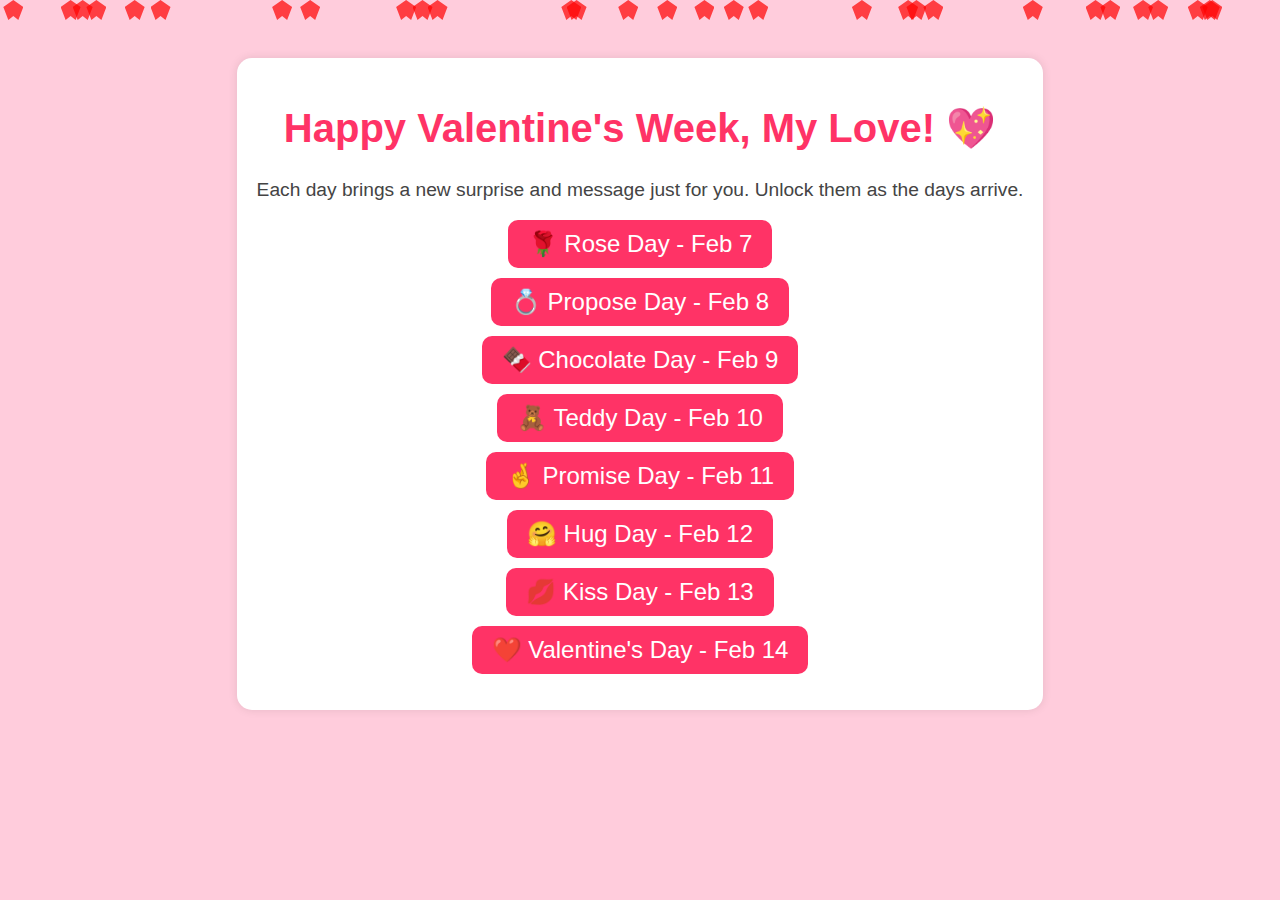
==== index.html @ 84bd2a5e "Update index.html" ====
<!DOCTYPE html>
<html lang="en">
<head>
    <meta charset="UTF-8">
    <meta name="viewport" content="width=device-width, initial-scale=1.0">
    <title>Valentine Wish for Her</title>
    <link rel="stylesheet" href="styles.css">
    <style>
        body {
            background-color: #ffccdc;
            font-family: 'Arial', sans-serif;
            text-align: center;
        }
        .container {
            margin-top: 50px;
            padding: 20px;
            background: white;
            border-radius: 15px;
            box-shadow: 0 0 10px rgba(0, 0, 0, 0.1);
            display: inline-block;
        }
        h1 {
            color: #ff3366;
            font-size: 2.5em;
        }
        p {
            font-size: 1.2em;
            color: #444;
        }
        ul {
            list-style: none;
            padding: 0;
        }
        li {
            margin: 10px 0;
        }
        a {
            text-decoration: none;
            font-size: 1.5em;
            background: #ff6699;
            color: white;
            padding: 10px 20px;
            border-radius: 10px;
            display: inline-block;
            transition: transform 0.3s;
        }
        a.locked {
            background: gray;
            pointer-events: none;
        }
        a:hover {
            transform: scale(1.1);
        }
        .hearts {
            position: fixed;
            top: 0;
            left: 0;
            width: 100%;
            height: 100%;
            pointer-events: none;
            overflow: hidden;
        }
        .heart {
            position: absolute;
            width: 20px;
            height: 20px;
            background: red;
            clip-path: polygon(50% 0%, 100% 35%, 75% 100%, 50% 80%, 25% 100%, 0% 35%);
            opacity: 0.7;
            animation: float 5s infinite;
        }
        @keyframes float {
            0% { transform: translateY(100vh); opacity: 1; }
            100% { transform: translateY(-10vh); opacity: 0; }
        }
    </style>
</head>
<body>
    <div class="hearts"></div>
    <div class="container">
        <h1>Happy Valentine's Week, My Love! 💖</h1>
        <p>Each day brings a new surprise and message just for you. Unlock them as the days arrive.</p>
        <div id="days-container">
            <ul>
                <li><a href="rose.html" class="unlocked" id="day1">🌹 Rose Day - Feb 7</a></li>
                <li><a href="propose.html" class="unlocked" id="day2">💍 Propose Day - Feb 8</a></li>
                <li><a href="chocolate.html" class="unlocked" id="day3">🍫 Chocolate Day - Feb 9</a></li>
                <li><a href="teddy.html" class="locked" id="day4">🧸 Teddy Day - Feb 10</a></li>
                <li><a href="promise.html" class="locked" id="day5">🤞 Promise Day - Feb 11</a></li>
                <li><a href="hug.html" class="locked" id="day6">🤗 Hug Day - Feb 12</a></li>
                <li><a href="kiss.html" class="locked" id="day7">💋 Kiss Day - Feb 13</a></li>
                <li><a href="valentine.html" class="locked" id="day8">❤️ Valentine's Day - Feb 14</a></li>
            </ul>
        </div>
    </div>
   <script>
    document.addEventListener("DOMContentLoaded", function() {
        const heartsContainer = document.querySelector(".hearts");
        
        // Generate floating hearts
        for (let i = 0; i < 30; i++) {
            let heart = document.createElement("div");
            heart.classList.add("heart");
            heart.style.left = Math.random() * 100 + "vw";
            heart.style.animationDuration = Math.random() * 2 + 3 + "s";
            heartsContainer.appendChild(heart);
        }

        // Unlock links based on the date
        const today = new Date();
        const valentineDays = [
            { id: "day1", date: "2025-02-06" },
            { id: "day2", date: "2025-02-06" },
            { id: "day3", date: "2025-02-07" },
            { id: "day4", date: "2025-02-10" },
            { id: "day5", date: "2025-02-11" },
            { id: "day6", date: "2025-02-12" },
            { id: "day7", date: "2025-02-13" },
            { id: "day8", date: "2025-02-14" }
        ];

        valentineDays.forEach(day => {
            const link = document.getElementById(day.id);
            const unlockDate = new Date(day.date);

            if (today >= unlockDate) {
                link.classList.remove("locked"); // Unlock link
                link.style.background = "#ff3366"; // Change color to active state
                link.style.pointerEvents = "auto"; // Make clickable
            }
        });
    });
</script>
    
<script>
    document.addEventListener("DOMContentLoaded", function () {
        const eventDates = {
            "rose-day.html": "2025-02-07T00:00:00",
            "propose-day.html": "2025-02-08T00:00:00",
            "chocolate-day.html": "2025-02-09T00:00:00",
            "teddy-day.html": "2025-02-10T00:00:00",
            "promise-day.html": "2025-02-11T00:00:00",
            "hug-day.html": "2025-02-12T00:00:00",
            "kiss-day.html": "2025-02-13T00:00:00",
            "valentine-day.html": "2025-02-14T00:00:00"
        };

        const links = document.querySelectorAll("#days-container a");

        links.forEach(link => {
            const pageName = link.getAttribute("href");
            const unlockDate = new Date(eventDates[pageName]);
            const now = new Date();

            if (now < unlockDate) {
                link.addEventListener("click", function (event) {
                    event.preventDefault(); // Prevent access if locked
                    showCountdown(unlockDate);
                });
            }
        });

        function showCountdown(unlockDate) {
            let timerDiv = document.getElementById("timer-heart");

            if (!timerDiv) {
                timerDiv = document.createElement("div");
                timerDiv.id = "timer-heart";
                timerDiv.innerHTML = `<span id="timer-text"></span>`;
                document.body.appendChild(timerDiv);
            }

            function updateTimer() {
                const now = new Date();
                const timeLeft = unlockDate - now;

                if (timeLeft <= 0) {
                    timerDiv.innerHTML = `<span id="timer-text">Unlocked! 🎉</span>`;
                    setTimeout(() => timerDiv.remove(), 3000);
                    return;
                }

                const days = Math.floor(timeLeft / (1000 * 60 * 60 * 24));
                const hours = Math.floor((timeLeft % (1000 * 60 * 60 * 24)) / (1000 * 60 * 60));
                const minutes = Math.floor((timeLeft % (1000 * 60 * 60)) / (1000 * 60));
                const seconds = Math.floor((timeLeft % (1000 * 60)) / 1000);

                document.getElementById("timer-text").innerHTML =
                    `${days}d ${hours}h ${minutes}m ${seconds}s left`;

                setTimeout(updateTimer, 1000);
            }

            updateTimer();
        }
    });
</script>

<style>
    /* Heart Shape */
    #timer-heart {
        position: fixed;
        top: 50%;
        left: 50%;
        transform: translate(-50%, -50%);
        width: 120px;
        height: 120px;
        background-color: #ff4d6d;
        display: flex;
        align-items: center;
        justify-content: center;
        font-size: 16px;
        font-weight: bold;
        color: white;
        text-align: center;
        border-radius: 50%;
        box-shadow: 0 0 20px rgba(255, 77, 109, 0.8);
        animation: heartbeat 1s infinite alternate;
        padding: 10px;
    }

    /* Heartbeat Animation */
    @keyframes heartbeat {
        0% {
            transform: translate(-50%, -50%) scale(1);
        }
        100% {
            transform: translate(-50%, -50%) scale(1.2);
        }
    }

    /* Heart Shape Effect */
    #timer-heart::before,
    #timer-heart::after {
        content: "";
        position: absolute;
        width: 120px;
        height: 120px;
        background-color: #ff4d6d;
        border-radius: 50%;
    }

    #timer-heart::before {
        top: -60px;
        left: 0;
    }

    #timer-heart::after {
        left: 60px;
        top: 0;
    }

    /* Timer Text */
    #timer-text {
        position: relative;
        z-index: 2;
    }
</style>


</body>
</html>
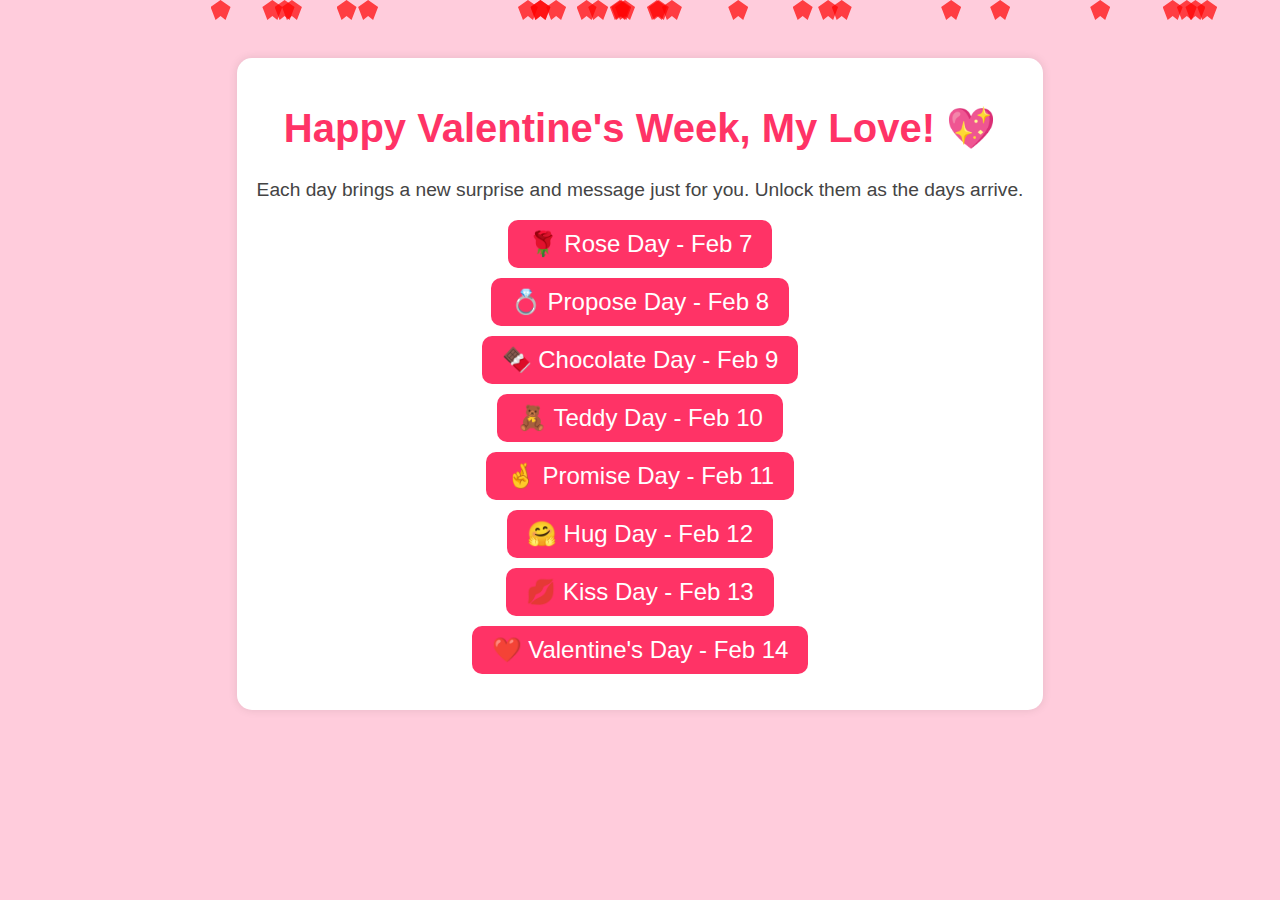
==== commit f5a6a640: "Update index.html" ====
--- a/index.html
+++ b/index.html
@@ -109,9 +109,9 @@
         // Unlock links based on the date
         const today = new Date();
         const valentineDays = [
-            { id: "day1", date: "2025-02-06" },
-            { id: "day2", date: "2025-02-06" },
-            { id: "day3", date: "2025-02-07" },
+            { id: "day1", date: "2025-02-07" },
+            { id: "day2", date: "2025-02-08" },
+            { id: "day3", date: "2025-02-09" },
             { id: "day4", date: "2025-02-10" },
             { id: "day5", date: "2025-02-11" },
             { id: "day6", date: "2025-02-12" },
@@ -130,10 +130,7 @@
             }
         });
     });
-</script>
-    
-<script>
-    document.addEventListener("DOMContentLoaded", function () {
+       document.addEventListener("DOMContentLoaded", function () {
         const eventDates = {
             "rose-day.html": "2025-02-07T00:00:00",
             "propose-day.html": "2025-02-08T00:00:00",
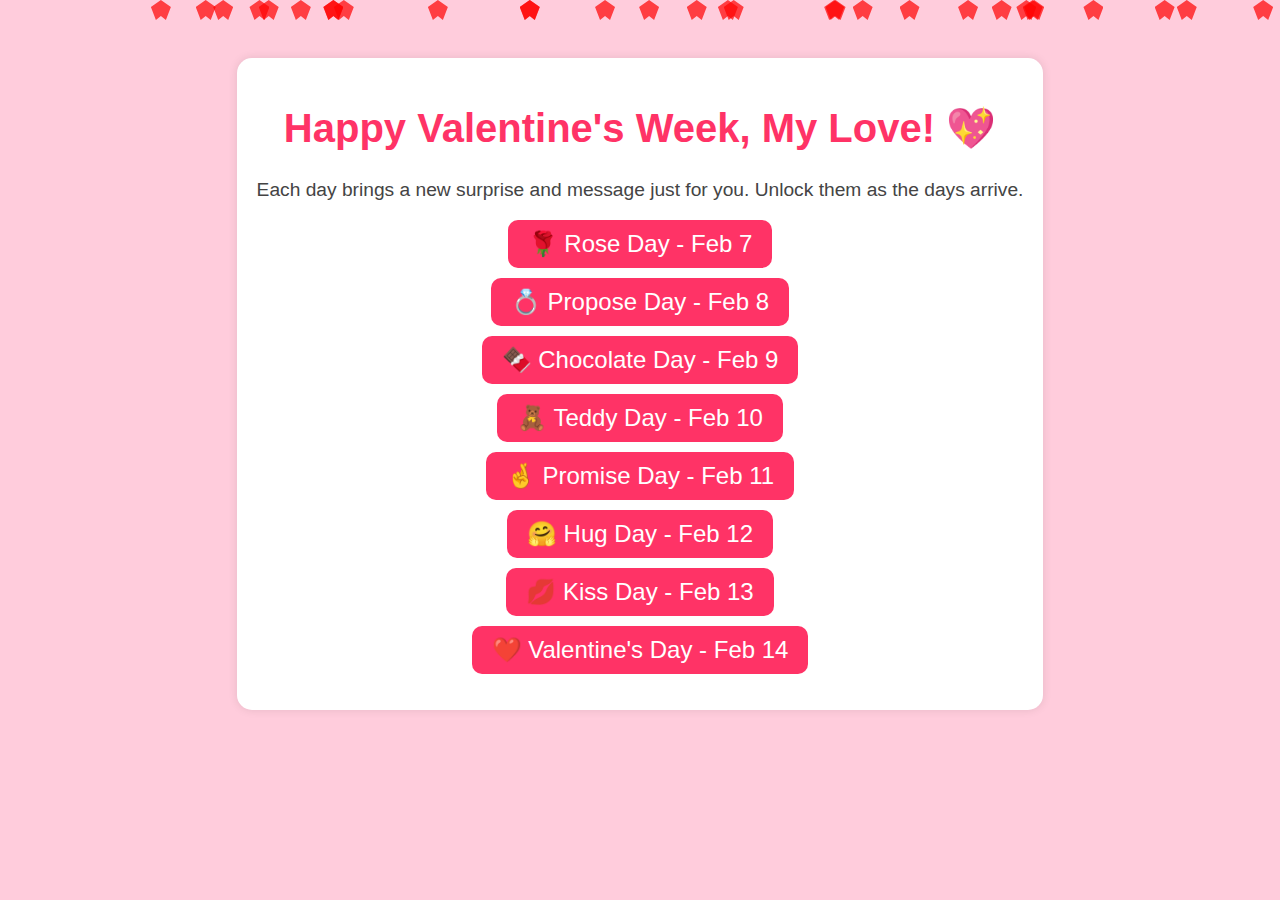
==== commit 159d4b17: "Update index.html" ====
--- a/index.html
+++ b/index.html
@@ -82,9 +82,9 @@
         <p>Each day brings a new surprise and message just for you. Unlock them as the days arrive.</p>
         <div id="days-container">
             <ul>
-                <li><a href="rose.html" class="unlocked" id="day1">🌹 Rose Day - Feb 7</a></li>
-                <li><a href="propose.html" class="unlocked" id="day2">💍 Propose Day - Feb 8</a></li>
-                <li><a href="chocolate.html" class="unlocked" id="day3">🍫 Chocolate Day - Feb 9</a></li>
+                <li><a href="rose.html" class="locked" id="day1">🌹 Rose Day - Feb 7</a></li>
+                <li><a href="propose.html" class="locked" id="day2">💍 Propose Day - Feb 8</a></li>
+                <li><a href="chocolate.html" class="locked" id="day3">🍫 Chocolate Day - Feb 9</a></li>
                 <li><a href="teddy.html" class="locked" id="day4">🧸 Teddy Day - Feb 10</a></li>
                 <li><a href="promise.html" class="locked" id="day5">🤞 Promise Day - Feb 11</a></li>
                 <li><a href="hug.html" class="locked" id="day6">🤗 Hug Day - Feb 12</a></li>
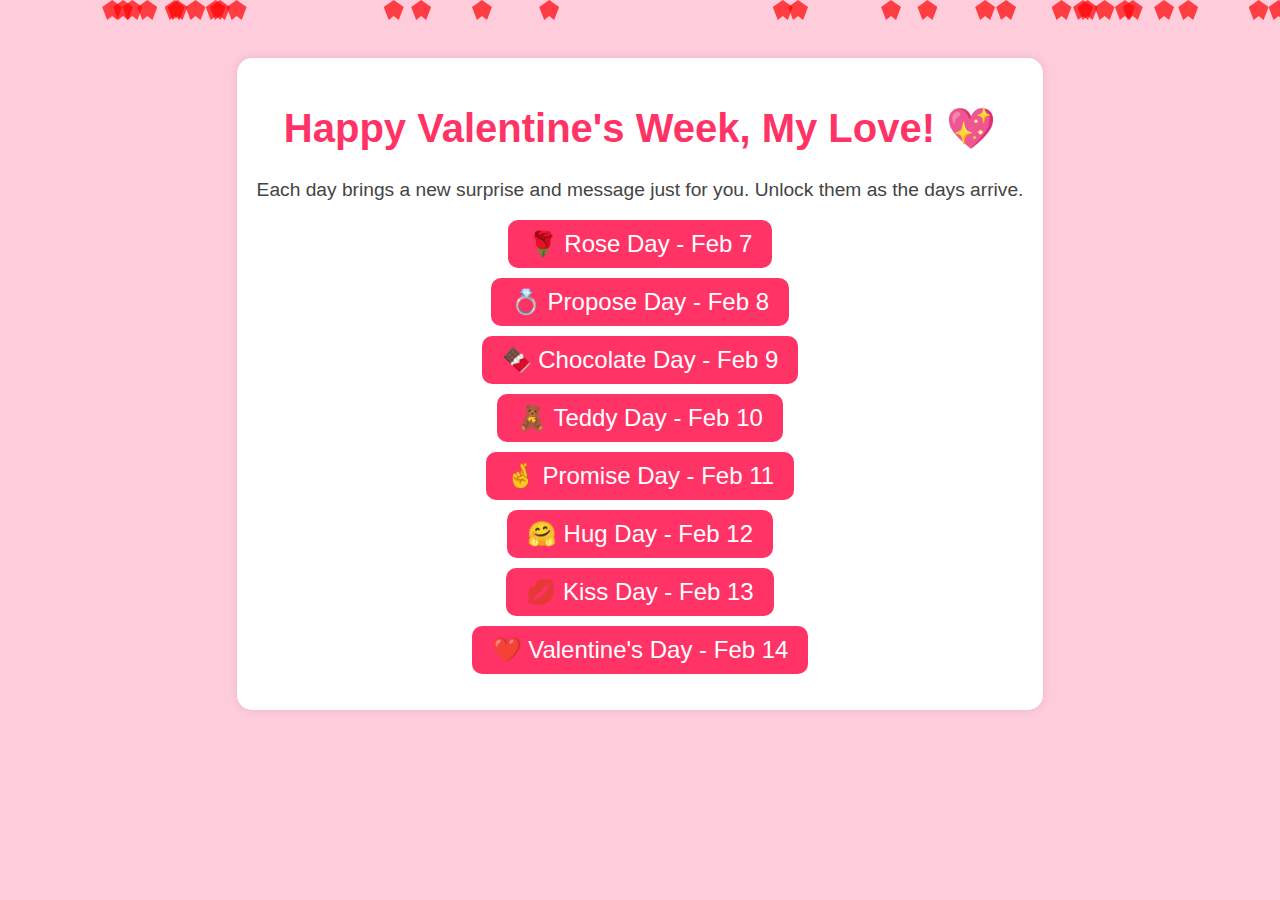
==== commit 50cbe63d: "Update index.html" ====
--- a/index.html
+++ b/index.html
@@ -130,7 +130,10 @@
             }
         });
     });
-       document.addEventListener("DOMContentLoaded", function () {
+</script>
+
+<script>
+    document.addEventListener("DOMContentLoaded", function () {
         const eventDates = {
             "rose-day.html": "2025-02-07T00:00:00",
             "propose-day.html": "2025-02-08T00:00:00",
@@ -143,6 +146,7 @@
         };
 
         const links = document.querySelectorAll("#days-container a");
+        let timerDiv;
 
         links.forEach(link => {
             const pageName = link.getAttribute("href");
@@ -150,22 +154,30 @@
             const now = new Date();
 
             if (now < unlockDate) {
-                link.addEventListener("click", function (event) {
-                    event.preventDefault(); // Prevent access if locked
-                    showCountdown(unlockDate);
+                // Prevent clicking if locked
+                link.addEventListener("click", (event) => event.preventDefault());
+
+                // Show timer on hover
+                link.addEventListener("mouseover", function (event) {
+                    showCountdown(event, unlockDate);
+                });
+
+                // Hide timer when cursor leaves
+                link.addEventListener("mouseleave", function () {
+                    if (timerDiv) timerDiv.remove();
                 });
             }
         });
 
-        function showCountdown(unlockDate) {
-            let timerDiv = document.getElementById("timer-heart");
-
-            if (!timerDiv) {
-                timerDiv = document.createElement("div");
-                timerDiv.id = "timer-heart";
-                timerDiv.innerHTML = `<span id="timer-text"></span>`;
-                document.body.appendChild(timerDiv);
-            }
+        function showCountdown(event, unlockDate) {
+            if (timerDiv) timerDiv.remove(); // Remove old timer if it exists
+
+            timerDiv = document.createElement("div");
+            timerDiv.id = "timer-heart";
+            timerDiv.innerHTML = `<span id="timer-text"></span>`;
+            document.body.appendChild(timerDiv);
+
+            positionTimer(event);
 
             function updateTimer() {
                 const now = new Date();
@@ -183,12 +195,21 @@
                 const seconds = Math.floor((timeLeft % (1000 * 60)) / 1000);
 
                 document.getElementById("timer-text").innerHTML =
-                    `${days}d ${hours}h ${minutes}m ${seconds}s left`;
+                    `${days}d ${hours}h ${minutes}m ${seconds}s`;
 
                 setTimeout(updateTimer, 1000);
             }
 
             updateTimer();
+        }
+
+        function positionTimer(event) {
+            const x = event.pageX;
+            const y = event.pageY;
+
+            timerDiv.style.position = "absolute";
+            timerDiv.style.left = `${x}px`;
+            timerDiv.style.top = `${y + 20}px`;
         }
     });
 </script>
@@ -196,10 +217,7 @@
 <style>
     /* Heart Shape */
     #timer-heart {
-        position: fixed;
-        top: 50%;
-        left: 50%;
-        transform: translate(-50%, -50%);
+        position: absolute;
         width: 120px;
         height: 120px;
         background-color: #ff4d6d;
@@ -219,10 +237,10 @@
     /* Heartbeat Animation */
     @keyframes heartbeat {
         0% {
-            transform: translate(-50%, -50%) scale(1);
+            transform: scale(1);
         }
         100% {
-            transform: translate(-50%, -50%) scale(1.2);
+            transform: scale(1.2);
         }
     }
 
@@ -253,7 +271,5 @@
         z-index: 2;
     }
 </style>
-
-
 </body>
 </html>
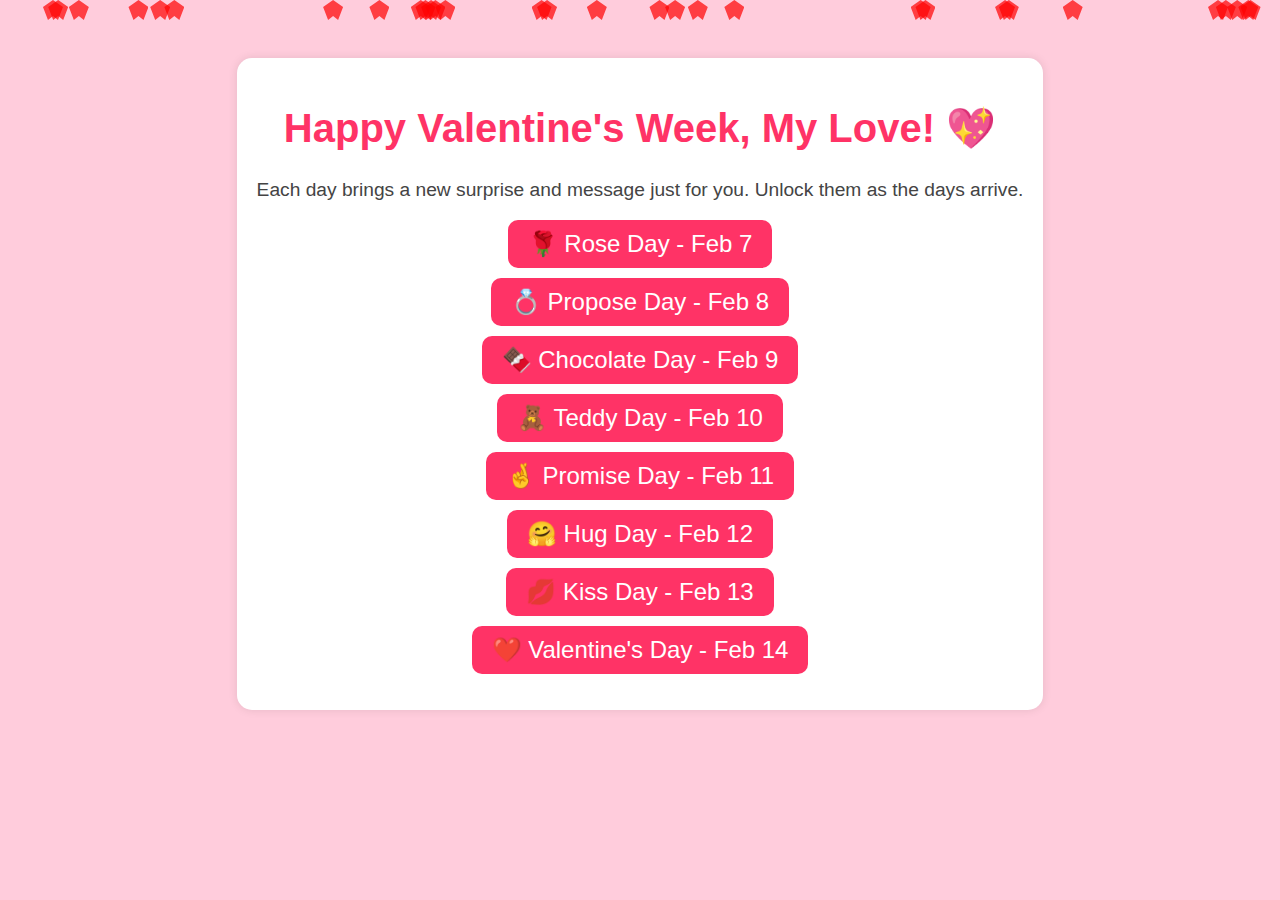
==== commit 25be261e: "Update index.html" ====
--- a/index.html
+++ b/index.html
@@ -132,144 +132,5 @@
     });
 </script>
 
-<script>
-    document.addEventListener("DOMContentLoaded", function () {
-        const eventDates = {
-            "rose-day.html": "2025-02-07T00:00:00",
-            "propose-day.html": "2025-02-08T00:00:00",
-            "chocolate-day.html": "2025-02-09T00:00:00",
-            "teddy-day.html": "2025-02-10T00:00:00",
-            "promise-day.html": "2025-02-11T00:00:00",
-            "hug-day.html": "2025-02-12T00:00:00",
-            "kiss-day.html": "2025-02-13T00:00:00",
-            "valentine-day.html": "2025-02-14T00:00:00"
-        };
-
-        const links = document.querySelectorAll("#days-container a");
-        let timerDiv;
-
-        links.forEach(link => {
-            const pageName = link.getAttribute("href");
-            const unlockDate = new Date(eventDates[pageName]);
-            const now = new Date();
-
-            if (now < unlockDate) {
-                // Prevent clicking if locked
-                link.addEventListener("click", (event) => event.preventDefault());
-
-                // Show timer on hover
-                link.addEventListener("mouseover", function (event) {
-                    showCountdown(event, unlockDate);
-                });
-
-                // Hide timer when cursor leaves
-                link.addEventListener("mouseleave", function () {
-                    if (timerDiv) timerDiv.remove();
-                });
-            }
-        });
-
-        function showCountdown(event, unlockDate) {
-            if (timerDiv) timerDiv.remove(); // Remove old timer if it exists
-
-            timerDiv = document.createElement("div");
-            timerDiv.id = "timer-heart";
-            timerDiv.innerHTML = `<span id="timer-text"></span>`;
-            document.body.appendChild(timerDiv);
-
-            positionTimer(event);
-
-            function updateTimer() {
-                const now = new Date();
-                const timeLeft = unlockDate - now;
-
-                if (timeLeft <= 0) {
-                    timerDiv.innerHTML = `<span id="timer-text">Unlocked! 🎉</span>`;
-                    setTimeout(() => timerDiv.remove(), 3000);
-                    return;
-                }
-
-                const days = Math.floor(timeLeft / (1000 * 60 * 60 * 24));
-                const hours = Math.floor((timeLeft % (1000 * 60 * 60 * 24)) / (1000 * 60 * 60));
-                const minutes = Math.floor((timeLeft % (1000 * 60 * 60)) / (1000 * 60));
-                const seconds = Math.floor((timeLeft % (1000 * 60)) / 1000);
-
-                document.getElementById("timer-text").innerHTML =
-                    `${days}d ${hours}h ${minutes}m ${seconds}s`;
-
-                setTimeout(updateTimer, 1000);
-            }
-
-            updateTimer();
-        }
-
-        function positionTimer(event) {
-            const x = event.pageX;
-            const y = event.pageY;
-
-            timerDiv.style.position = "absolute";
-            timerDiv.style.left = `${x}px`;
-            timerDiv.style.top = `${y + 20}px`;
-        }
-    });
-</script>
-
-<style>
-    /* Heart Shape */
-    #timer-heart {
-        position: absolute;
-        width: 120px;
-        height: 120px;
-        background-color: #ff4d6d;
-        display: flex;
-        align-items: center;
-        justify-content: center;
-        font-size: 16px;
-        font-weight: bold;
-        color: white;
-        text-align: center;
-        border-radius: 50%;
-        box-shadow: 0 0 20px rgba(255, 77, 109, 0.8);
-        animation: heartbeat 1s infinite alternate;
-        padding: 10px;
-    }
-
-    /* Heartbeat Animation */
-    @keyframes heartbeat {
-        0% {
-            transform: scale(1);
-        }
-        100% {
-            transform: scale(1.2);
-        }
-    }
-
-    /* Heart Shape Effect */
-    #timer-heart::before,
-    #timer-heart::after {
-        content: "";
-        position: absolute;
-        width: 120px;
-        height: 120px;
-        background-color: #ff4d6d;
-        border-radius: 50%;
-    }
-
-    #timer-heart::before {
-        top: -60px;
-        left: 0;
-    }
-
-    #timer-heart::after {
-        left: 60px;
-        top: 0;
-    }
-
-    /* Timer Text */
-    #timer-text {
-        position: relative;
-        z-index: 2;
-    }
-</style>
 </body>
 </html>
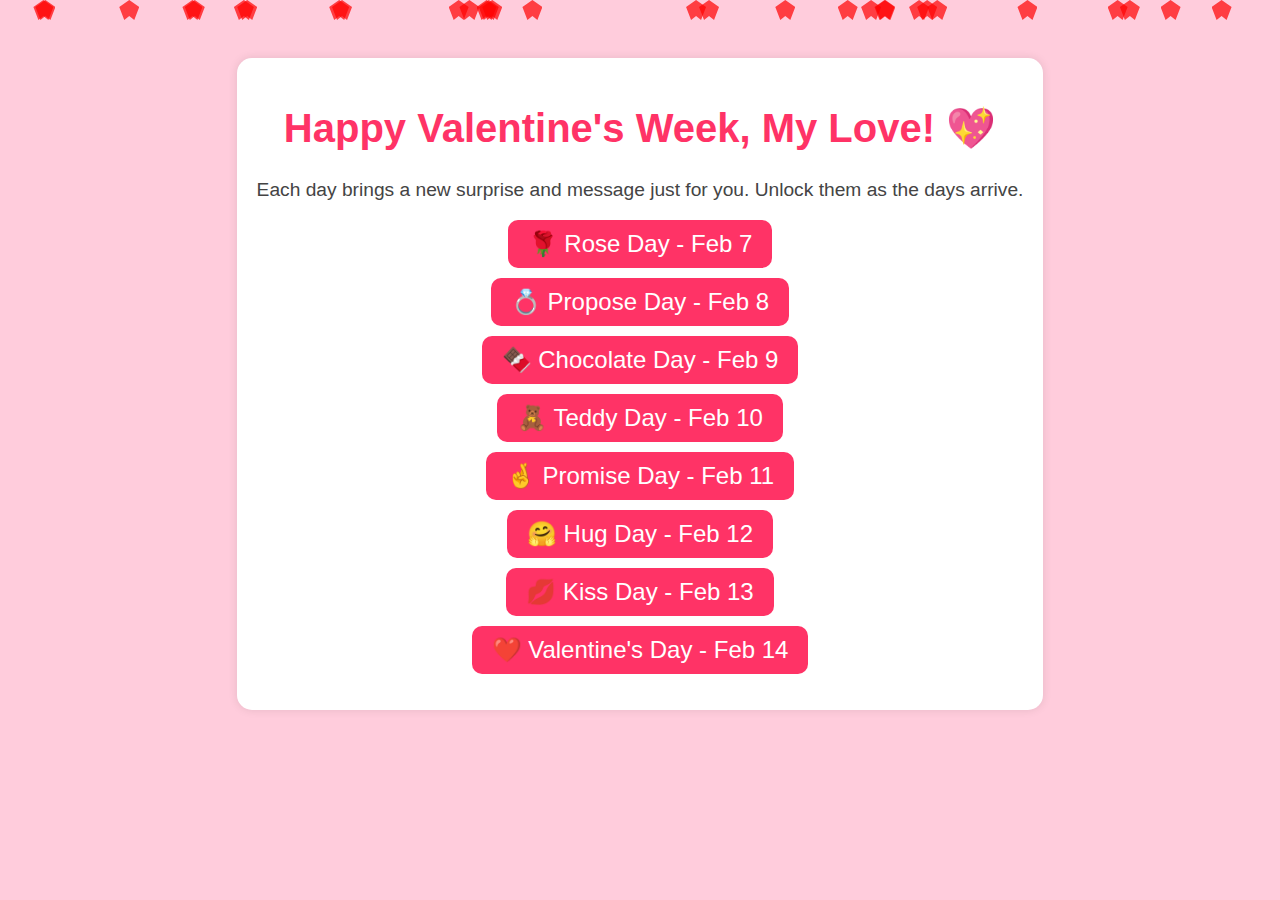
==== commit 14b4ccc5: "Update index.html" ====
--- a/index.html
+++ b/index.html
@@ -73,6 +73,33 @@
             0% { transform: translateY(100vh); opacity: 1; }
             100% { transform: translateY(-10vh); opacity: 0; }
         }
+        /* Heart Timer */
+        #timer-heart {
+            position: absolute;
+            width: 120px;
+            height: 120px;
+            background-color: #ff4d6d;
+            display: flex;
+            align-items: center;
+            justify-content: center;
+            font-size: 16px;
+            font-weight: bold;
+            color: white;
+            text-align: center;
+            border-radius: 50%;
+            box-shadow: 0 0 20px rgba(255, 77, 109, 0.8);
+            animation: heartbeat 1s infinite alternate;
+            padding: 10px;
+            display: none;
+        }
+        @keyframes heartbeat {
+            0% { transform: scale(1); }
+            100% { transform: scale(1.2); }
+        }
+        #timer-text {
+            position: relative;
+            z-index: 2;
+        }
     </style>
 </head>
 <body>
@@ -93,7 +120,8 @@
             </ul>
         </div>
     </div>
-   <script>
+    
+    <script>
     document.addEventListener("DOMContentLoaded", function() {
         const heartsContainer = document.querySelector(".hearts");
         
@@ -106,7 +134,6 @@
             heartsContainer.appendChild(heart);
         }
 
-        // Unlock links based on the date
         const today = new Date();
         const valentineDays = [
             { id: "day1", date: "2025-02-07" },
@@ -119,18 +146,54 @@
             { id: "day8", date: "2025-02-14" }
         ];
 
+        const timerDiv = document.createElement("div");
+        timerDiv.id = "timer-heart";
+        timerDiv.innerHTML = `<span id="timer-text"></span>`;
+        document.body.appendChild(timerDiv);
+
         valentineDays.forEach(day => {
             const link = document.getElementById(day.id);
             const unlockDate = new Date(day.date);
 
             if (today >= unlockDate) {
-                link.classList.remove("locked"); // Unlock link
-                link.style.background = "#ff3366"; // Change color to active state
-                link.style.pointerEvents = "auto"; // Make clickable
+                link.classList.remove("locked");
+                link.style.background = "#ff3366";
+                link.style.pointerEvents = "auto";
+            } else {
+                link.addEventListener("mouseover", function(event) {
+                    timerDiv.style.display = "flex";
+                    timerDiv.style.left = `${event.pageX}px`;
+                    timerDiv.style.top = `${event.pageY + 20}px`;
+                    updateTimer(unlockDate);
+                });
+
+                link.addEventListener("mouseleave", function() {
+                    timerDiv.style.display = "none";
+                });
             }
         });
+
+        function updateTimer(unlockDate) {
+            function refreshTimer() {
+                const now = new Date();
+                const timeLeft = unlockDate - now;
+
+                if (timeLeft <= 0) {
+                    timerDiv.innerHTML = `<span id="timer-text">Unlocked! 🎉</span>`;
+                    return;
+                }
+
+                const days = Math.floor(timeLeft / (1000 * 60 * 60 * 24));
+                const hours = Math.floor((timeLeft % (1000 * 60 * 60 * 24)) / (1000 * 60 * 60));
+                const minutes = Math.floor((timeLeft % (1000 * 60 * 60)) / (1000 * 60));
+                const seconds = Math.floor((timeLeft % (1000 * 60)) / 1000);
+
+                document.getElementById("timer-text").innerHTML = `${days}d ${hours}h ${minutes}m ${seconds}s`;
+                setTimeout(refreshTimer, 1000);
+            }
+            refreshTimer();
+        }
     });
-</script>
-
+    </script>
 </body>
 </html>
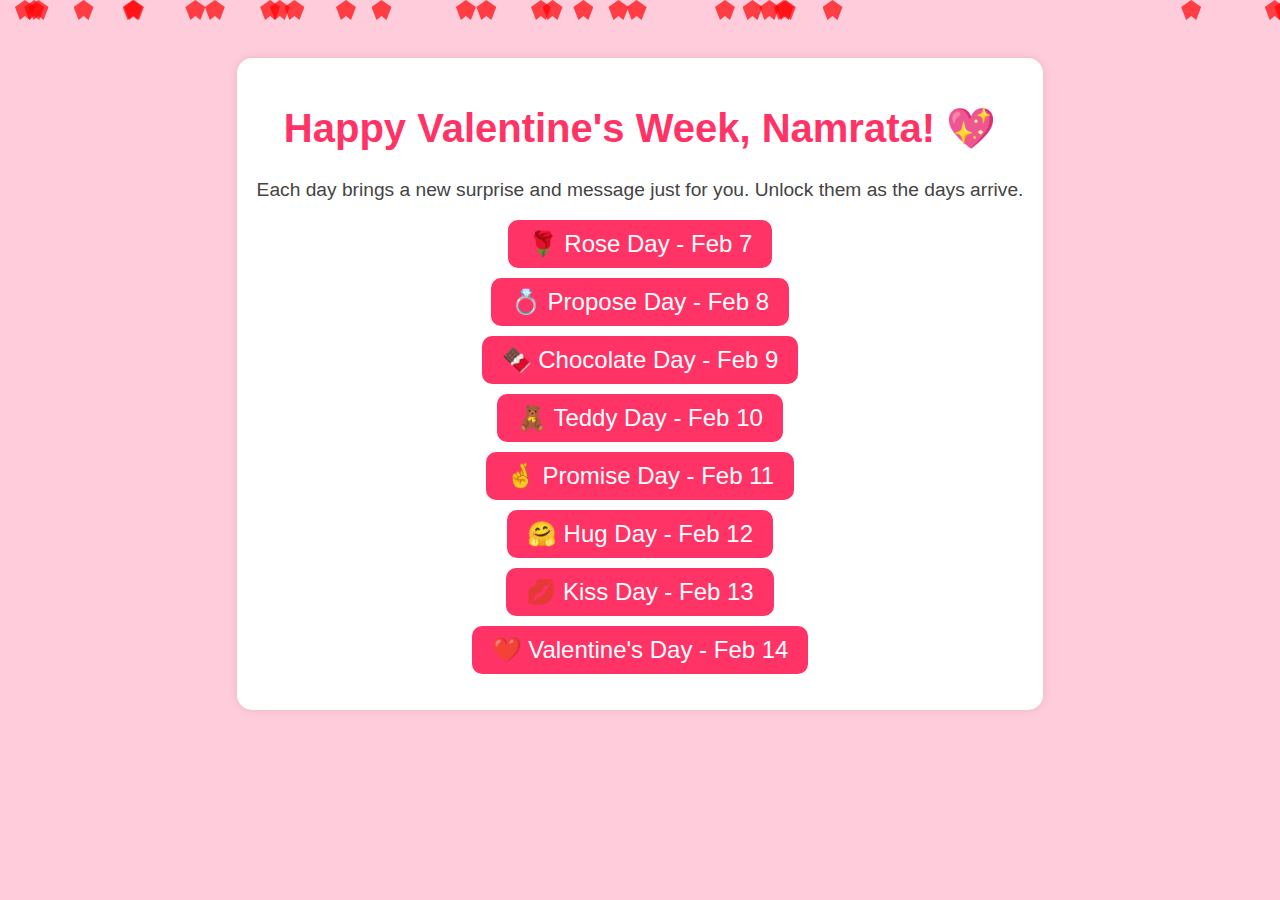
==== commit 3be3a70c: "Update index.html" ====
--- a/index.html
+++ b/index.html
@@ -105,7 +105,7 @@
 <body>
     <div class="hearts"></div>
     <div class="container">
-        <h1>Happy Valentine's Week, My Love! 💖</h1>
+        <h1>Happy Valentine's Week, Namrata! 💖</h1>
         <p>Each day brings a new surprise and message just for you. Unlock them as the days arrive.</p>
         <div id="days-container">
             <ul>
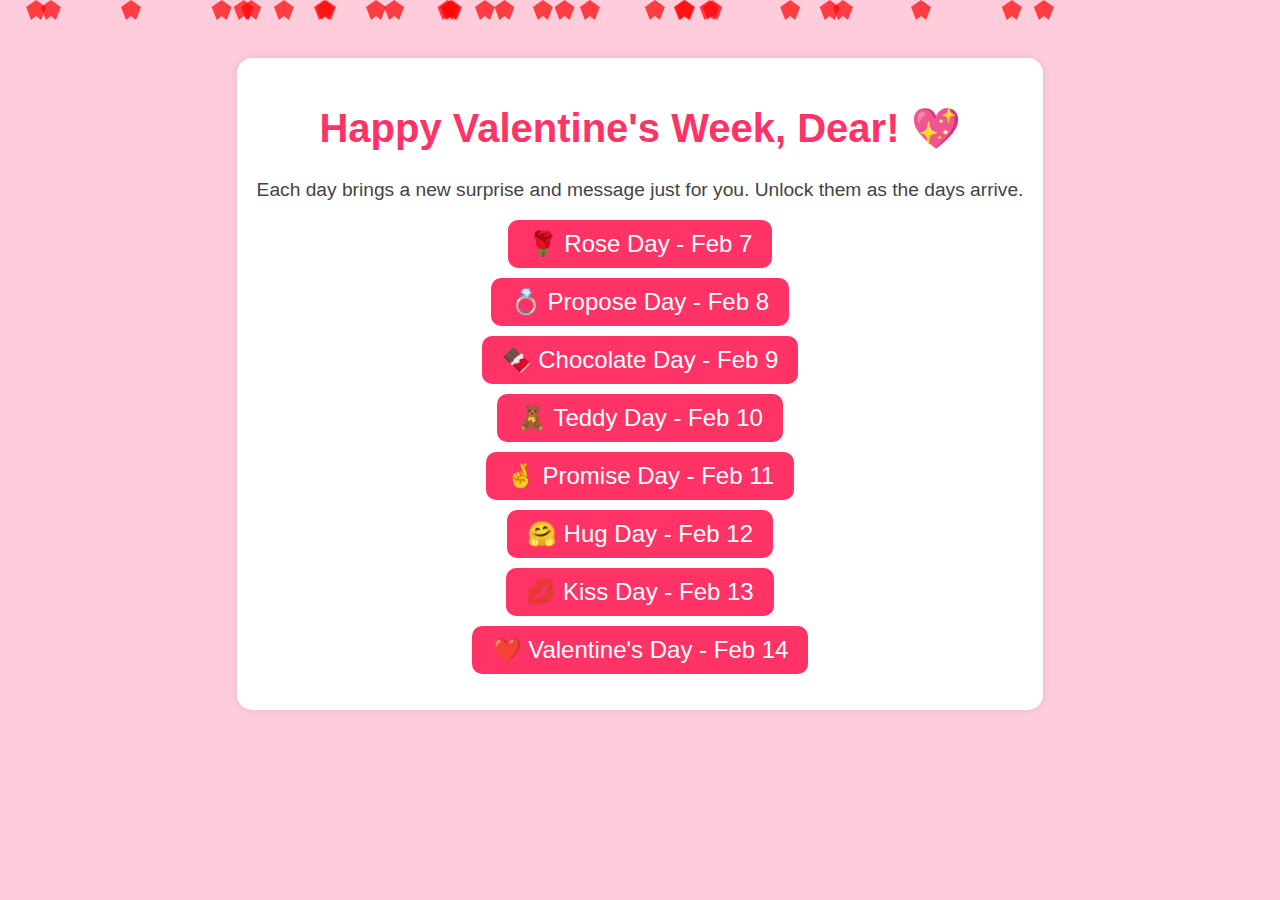
==== commit caac6f73: "Update index.html" ====
--- a/index.html
+++ b/index.html
@@ -105,7 +105,7 @@
 <body>
     <div class="hearts"></div>
     <div class="container">
-        <h1>Happy Valentine's Week, Namrata! 💖</h1>
+        <h1>Happy Valentine's Week, Dear! 💖</h1>
         <p>Each day brings a new surprise and message just for you. Unlock them as the days arrive.</p>
         <div id="days-container">
             <ul>
